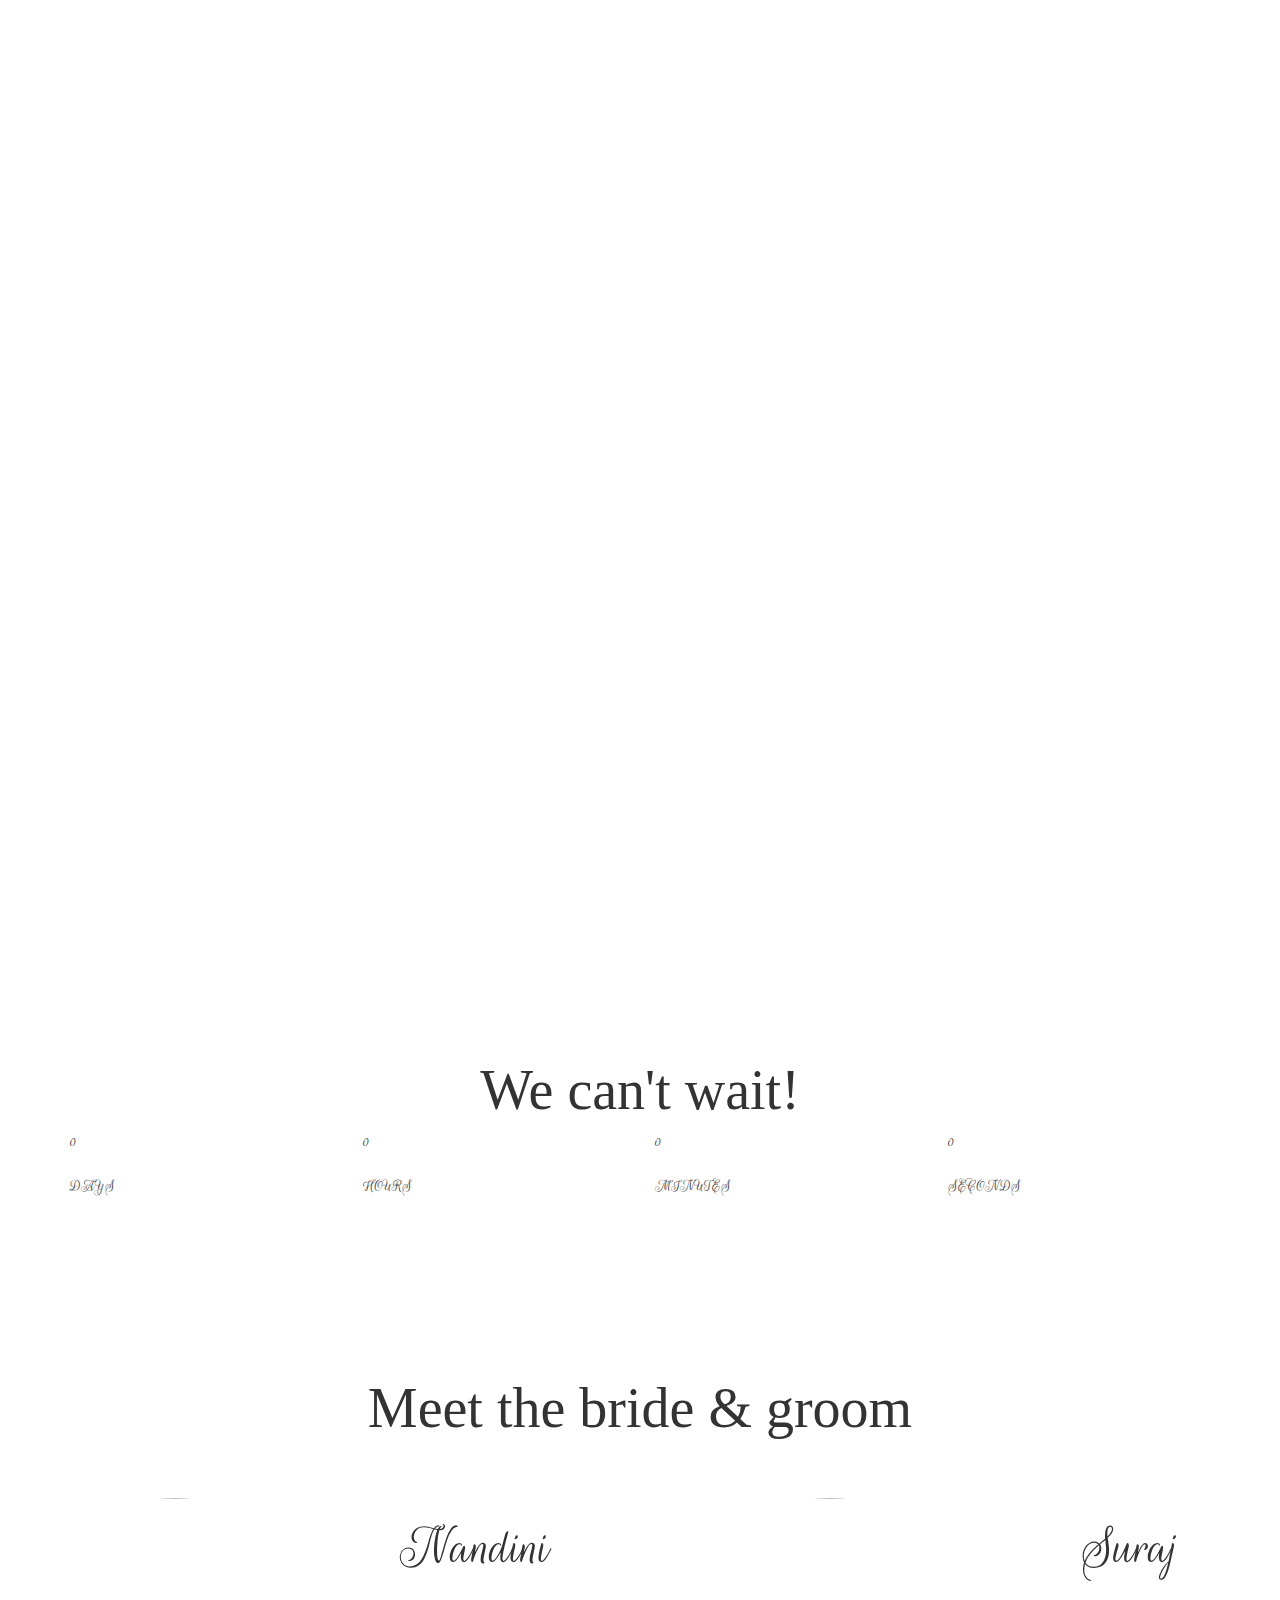
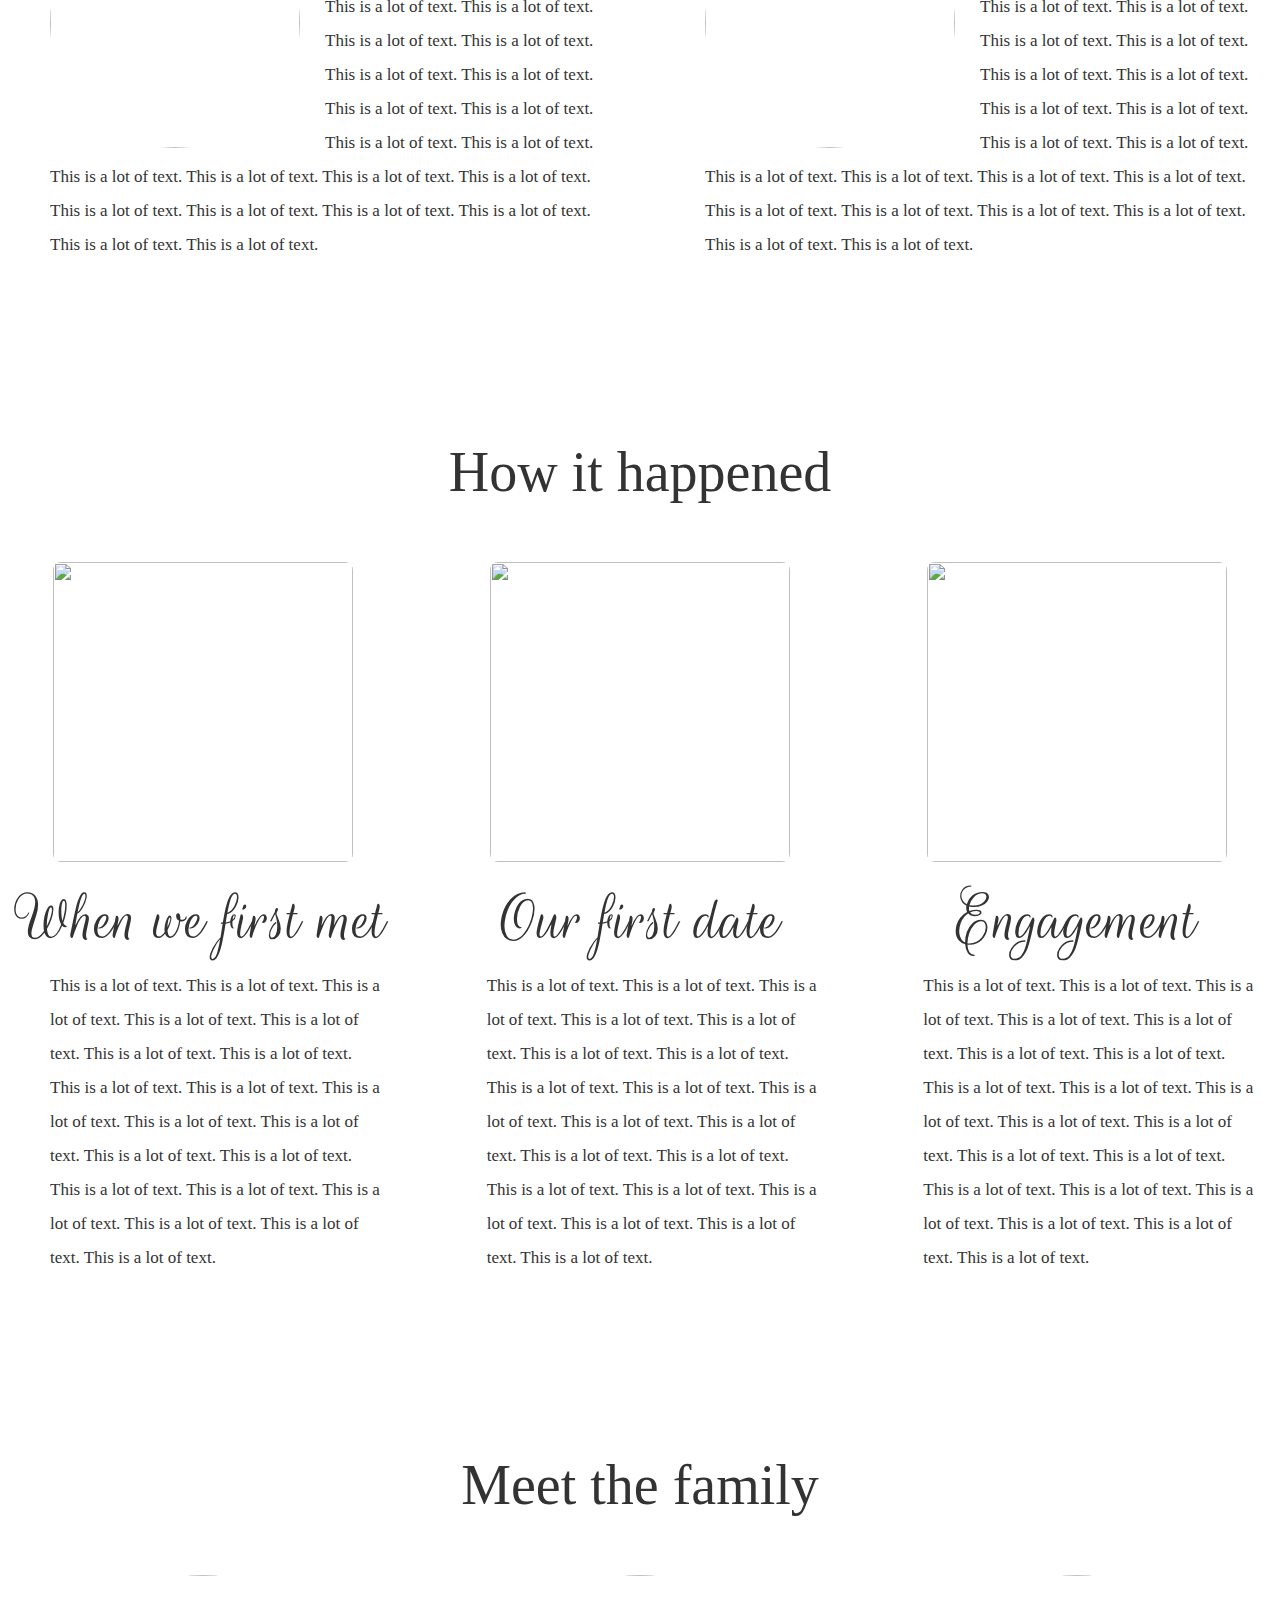
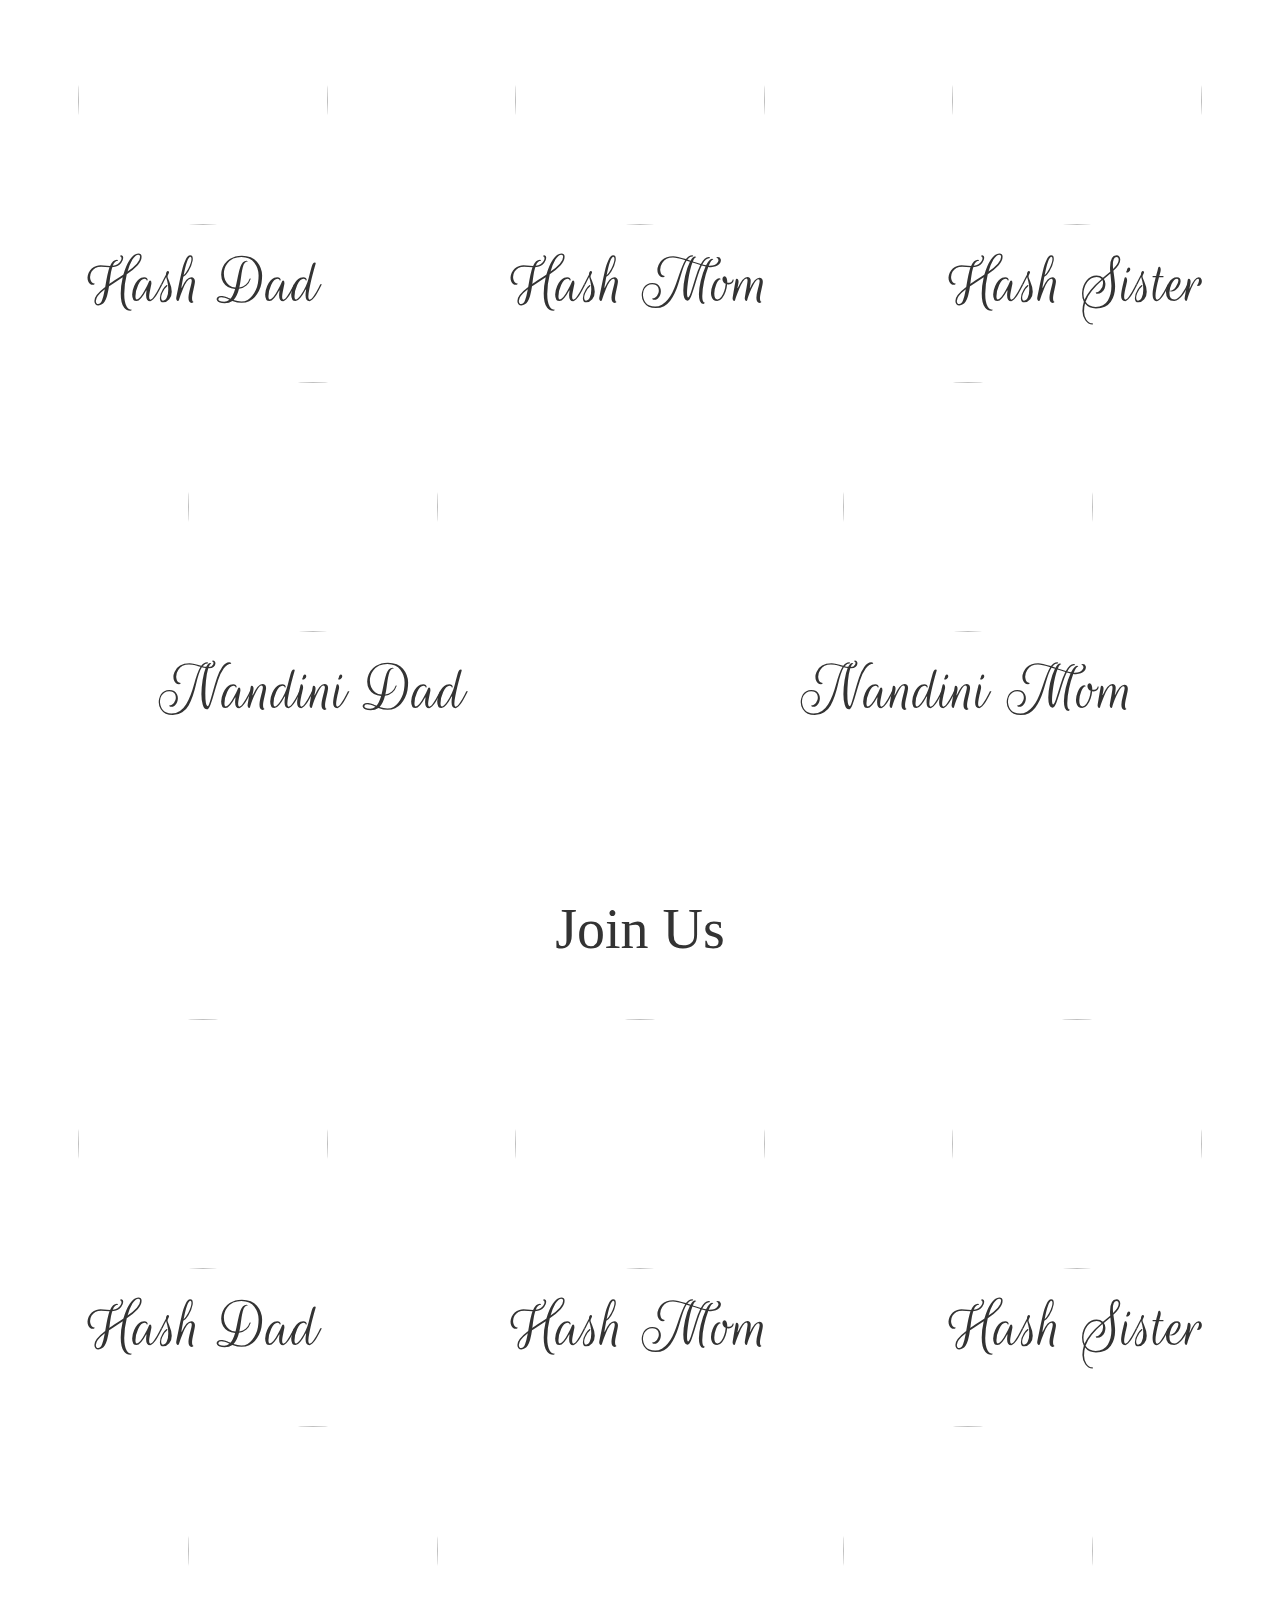
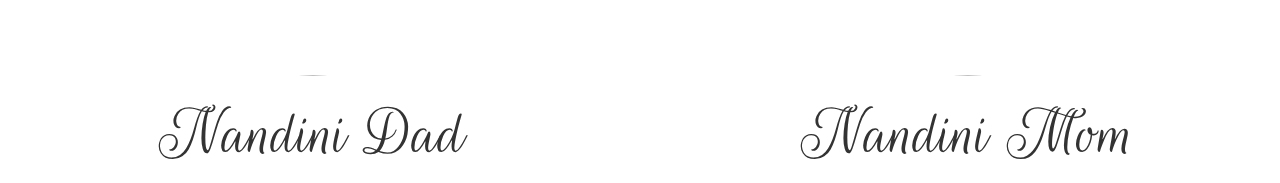
==== index.html @ b626425d "Changed background image due to copyright issues" ====
<!DOCTYPE html>
<html lang="en">

<head>

    <meta charset="utf-8">
    <meta http-equiv="X-UA-Compatible" content="IE=edge">
    <meta name="viewport" content="width=device-width, initial-scale=1">
    <meta name="description" content="">
    <meta name="author" content="">

    <title>Suraj-Nandini</title>

    <!-- Bootstrap Core CSS -->
    <link rel="stylesheet" href="https://maxcdn.bootstrapcdn.com/bootstrap/3.3.5/css/bootstrap.min.css">
    <link rel="stylesheet" href="https://cdnjs.cloudflare.com/ajax/libs/bootstrap-social/4.9.1/bootstrap-social.min.css">
    <link rel="stylesheet" href="https://maxcdn.bootstrapcdn.com/font-awesome/4.4.0/css/font-awesome.min.css">
    <link rel="stylesheet" href="css/countdown.css">
    <link rel="stylesheet" href="css/main.css">
    <link href="https://fonts.googleapis.com/css?family=Rouge+Script" rel="stylesheet">


</head>
<script src="https://ajax.googleapis.com/ajax/libs/jquery/2.1.4/jquery.min.js"></script>
<script src="https://maxcdn.bootstrapcdn.com/bootstrap/3.3.5/js/bootstrap.min.js"></script>
<script type="text/javascript" src="js/kinetic.js"></script>
<script type="text/javascript" src="js/jquery.final-countdown.js"></script>
<script type="text/javascript" src="js/jquery.easing.min.js"></script>
<script type="text/javascript" src="js/jquery.fittext.js"></script>
<script type="text/javascript" src="js/creative.js"></script>
<script type="text/javascript">  
    $('document').ready(function() {
        var seconds = new Date().getTime() / 1000;
        $('.countdown').final_countdown({
            'start': 1362139200,
            'end': 1480703400,
            'now': seconds       
        });
        $('.page-scroll').bind('click', function(event) {
            var $anchor = $(this);
            $('html, body').stop().animate({
                scrollTop: ($($anchor.attr('href')).offset().top - 50)
            }, 1250, 'easeInOutExpo');
            event.preventDefault();
        });
        // Highlight the top nav as scrolling occurs
        $('body').scrollspy({
            target: '.navbar-fixed-top',
            offset: 51
        })

        // Closes the Responsive Menu on Menu Item Click
        $('.navbar-collapse ul li a').click(function() {
            $('.navbar-toggle:visible').click();
        });

        // Fit Text Plugin for Main Header
        $("h1").fitText(
            1.2, {
                minFontSize: '35px',
                maxFontSize: '65px'
            }
        );

        // Offset for Main Navigation
        $('#mainNav').affix({
            offset: {
                top: 100
            }
        });
    });
</script>

<body id="page-top">

    <nav id="mainNav" class="navbar navbar-default navbar-fixed-top">
        <div class="container-fluid">
            <!-- Brand and toggle get grouped for better mobile display -->
            <div class="navbar-header">
                <button type="button" class="navbar-toggle collapsed" data-toggle="collapse" data-target="#bs-example-navbar-collapse-1">
                    <span class="sr-only">Toggle navigation</span>
                    <span class="icon-bar"></span>
                    <span class="icon-bar"></span>
                    <span class="icon-bar"></span>
                </button>
            </div>

            <!-- Collect the nav links, forms, and other content for toggling -->
            <div class="collapse navbar-collapse" id="bs-example-navbar-collapse-1">
                <ul class="nav navbar-nav navbar-right">
                    <li>
                        <a class="page-scroll" href="#countdown">Countdown</a>
                    </li>
                    <li>
                        <a class="page-scroll" href="#bride-groom">About us</a>
                    </li>
                    <li>
                        <a class="page-scroll" href="#history">History</a>
                    </li>
                    <li>
                        <a class="page-scroll" href="#family">Family</a>
                    </li>
                    <li>
                        <a class="page-scroll" href="#invite">Join us</a>
                    </li>
                </ul>
            </div>
            <!-- /.navbar-collapse -->
        </div>
        <!-- /.container-fluid -->
    </nav>

    <header>
        <div class="header-content">
            <div class="header-content-inner">
                <span class="header-text">Hash &amp; Nandini</span>
                <br>
                <span class="header-subtext">Are tying the knot</span>
                <span class="header-subtext">03/12/2016</span>
                <span class="header-subtext">And you're invited!</span>
            </div>
        </div>
    </header>

    <section id="countdown">
        <span class="section-header">We can't wait!</span>
        <div class="clock-container">
            <div class="countdown countdown-container container">
                <div class="clock row">
                    <div class="clock-item clock-days countdown-time-value col-sm-6 col-md-3">
                        <div class="wrap">
                            <div class="inner">
                                <div id="canvas-days" class="clock-canvas"></div>

                                <div class="text">
                                    <p class="val">0</p>
                                    <p class="type-days type-time">DAYS</p>
                                </div><!-- /.text -->
                            </div><!-- /.inner -->
                        </div><!-- /.wrap -->
                    </div><!-- /.clock-item -->

                    <div class="clock-item clock-hours countdown-time-value col-sm-6 col-md-3">
                        <div class="wrap">
                            <div class="inner">
                                <div id="canvas-hours" class="clock-canvas"></div>

                                <div class="text">
                                    <p class="val">0</p>
                                    <p class="type-hours type-time">HOURS</p>
                                </div><!-- /.text -->
                            </div><!-- /.inner -->
                        </div><!-- /.wrap -->
                    </div><!-- /.clock-item -->

                    <div class="clock-item clock-minutes countdown-time-value col-sm-6 col-md-3">
                        <div class="wrap">
                            <div class="inner">
                                <div id="canvas-minutes" class="clock-canvas"></div>

                                <div class="text">
                                    <p class="val">0</p>
                                    <p class="type-minutes type-time">MINUTES</p>
                                </div><!-- /.text -->
                            </div><!-- /.inner -->
                        </div><!-- /.wrap -->
                    </div><!-- /.clock-item -->

                    <div class="clock-item clock-seconds countdown-time-value col-sm-6 col-md-3">
                        <div class="wrap">
                            <div class="inner">
                                <div id="canvas-seconds" class="clock-canvas"></div>

                                <div class="text">
                                    <p class="val">0</p>
                                    <p class="type-seconds type-time">SECONDS</p>
                                </div><!-- /.text -->
                            </div><!-- /.inner -->
                        </div><!-- /.wrap -->
                    </div><!-- /.clock-item -->
                </div><!-- /.clock -->
            </div><!-- /.countdown-wrapper -->
        </div>
    </section>

    <section id="bride-groom">
        <span class="section-header">Meet the bride &amp; groom</span>
        <div class="row show-grid" style="margin-top:50px;">
            <div class="col-md-6">
                <img class="img-circle" src="img/person-1.jpg">
                <h1 class="person-name">Nandini</h1>
                <p class="person-description">This is a lot of text. This is a lot of text. This is a lot of text. This is a lot of text.
                This is a lot of text. This is a lot of text. This is a lot of text. This is a lot of text.
                This is a lot of text. This is a lot of text. This is a lot of text. This is a lot of text.
                This is a lot of text. This is a lot of text. This is a lot of text. This is a lot of text.
                This is a lot of text. This is a lot of text. This is a lot of text. This is a lot of text.
                </p>
            </div>
            <div class="col-md-6">
                <img class="img-circle" src="img/person-2.jpg">
                <h1 class="person-name">Suraj</h1>
                <p class="person-description" style="margin-right:25px;">This is a lot of text. This is a lot of text. This is a lot of text. This is a lot of text.
                This is a lot of text. This is a lot of text. This is a lot of text. This is a lot of text.
                This is a lot of text. This is a lot of text. This is a lot of text. This is a lot of text.
                This is a lot of text. This is a lot of text. This is a lot of text. This is a lot of text.
                This is a lot of text. This is a lot of text. This is a lot of text. This is a lot of text.
                </p>
            </div>
        </div>
    </section>

    <section id="history">
        <span class="section-header">How it happened</span>
        <div class="row show-grid" style="margin-top:50px;">
            <div class="col-md-4">
                <img class="img-square" src="img/first-meeting.jpg">
                <h1 class="history-name">When we first met</h1>
                <p class="person-description">This is a lot of text. This is a lot of text. This is a lot of text. This is a lot of text.
                This is a lot of text. This is a lot of text. This is a lot of text. This is a lot of text.
                This is a lot of text. This is a lot of text. This is a lot of text. This is a lot of text.
                This is a lot of text. This is a lot of text. This is a lot of text. This is a lot of text.
                This is a lot of text. This is a lot of text. This is a lot of text. This is a lot of text.
                </p>
            </div>
            <div class="col-md-4">
                <img class="img-square" src="img/first-date.jpg">
                <h1 class="history-name">Our first date</h1>
                <p class="person-description">This is a lot of text. This is a lot of text. This is a lot of text. This is a lot of text.
                This is a lot of text. This is a lot of text. This is a lot of text. This is a lot of text.
                This is a lot of text. This is a lot of text. This is a lot of text. This is a lot of text.
                This is a lot of text. This is a lot of text. This is a lot of text. This is a lot of text.
                This is a lot of text. This is a lot of text. This is a lot of text. This is a lot of text.
                </p>
            </div>
            <div class="col-md-4">
                <img class="img-square" src="img/engagement.jpg">
                <h1 class="history-name">Engagement</h1>
                <p class="person-description">This is a lot of text. This is a lot of text. This is a lot of text. This is a lot of text.
                This is a lot of text. This is a lot of text. This is a lot of text. This is a lot of text.
                This is a lot of text. This is a lot of text. This is a lot of text. This is a lot of text.
                This is a lot of text. This is a lot of text. This is a lot of text. This is a lot of text.
                This is a lot of text. This is a lot of text. This is a lot of text. This is a lot of text.
                </p>
            </div>
        </div>
    </section>

    <section id="family">
        <span class="section-header">Meet the family</span>
        <div class="row show-grid" style="margin-top:50px;">
            <div class="col-md-4">
                <img class="img-circle-family" src="img/suraj-dad.jpg">
                <h1 class="history-name">Hash Dad</h1>
            </div>
            <div class="col-md-4">
                <img class="img-circle-family" src="img/suraj-mom.jpg">
                <h1 class="history-name">Hash Mom</h1>
            </div>
            <div class="col-md-4">
                <img class="img-circle-family" src="img/suraj-sister.jpg">
                <h1 class="history-name">Hash Sister</h1>
            </div>
        </div>
        <div class="row show-grid" style="margin-top:50px;">
            <div class="col-md-6">
                <img class="img-circle-family" src="img/nandini-dad.jpg">
                <h1 class="history-name">Nandini Dad</h1>
            </div>
            <div class="col-md-6">
                <img class="img-circle-family" src="img/nandini-mom.jpg">
                <h1 class="history-name">Nandini Mom</h1>
            </div>
        </div>
    </section>

        <section id="family">
        <span class="section-header">Join Us</span>
        <div class="row show-grid" style="margin-top:50px;">
            <div class="col-md-4">
                <img class="img-circle-family" src="img/suraj-dad.jpg">
                <h1 class="history-name">Hash Dad</h1>
            </div>
            <div class="col-md-4">
                <img class="img-circle-family" src="img/suraj-mom.jpg">
                <h1 class="history-name">Hash Mom</h1>
            </div>
            <div class="col-md-4">
                <img class="img-circle-family" src="img/suraj-sister.jpg">
                <h1 class="history-name">Hash Sister</h1>
            </div>
        </div>
        <div class="row show-grid" style="margin-top:50px;">
            <div class="col-md-6">
                <img class="img-circle-family" src="img/nandini-dad.jpg">
                <h1 class="history-name">Nandini Dad</h1>
            </div>
            <div class="col-md-6">
                <img class="img-circle-family" src="img/nandini-mom.jpg">
                <h1 class="history-name">Nandini Mom</h1>
            </div>
        </div>
    </section>

</body>
---- css/main.css ----
html,
body {
  width: 100%;
  height: 100%;
}

html {
  overflow-x: hidden;
}

body {
  font-family: 'Rouge Script', cursive;
}

hr {
  max-width: 50px;
  border-color: #f05f40;
  border-width: 3px;
}

hr.light {
    border-color: #fff;
}

a {
    color: #f05f40;
    -webkit-transition: all .35s;
    -moz-transition: all .35s;
    transition: all .35s;
}

a:hover,
a:focus {
    color: #eb3812;
}

h1,
h2,
h3,
h4,
h5,
h6 {
    font-family: 'Open Sans', sans-serif;
}

.section-header{
  font-family: 'Open Sans', cursive;
  text-align: center;
  display: inherit;
  font-size: 400%;
}

.person-name{
  text-align: center;
  font-size: 400%;
  font-family: 'Rouge Script', cursive;
  margin-left:50px;
}

.history-name{
  text-align: center;
  font-size: 500% !important;
  font-family: 'Rouge Script', cursive;
}

.person-description{
  color:#333;
  font-size: 17px;
  line-height: 34px;
  font-family: Georgia,Merriweather,"Times New Roman",Times,serif;
  display: inherit;
  margin-left:50px;
  margin-right: 25px;
}

.img-circle {
  border-radius: 50%;
  float: left;
  width: 250px;
  height: 250px;
  margin-left: 50px;
  margin-right: 25px;
}

.img-circle-family {
  border-radius: 50%;
  width: 250px;
  height: 250px;
  margin-left: auto;
  margin-right: auto;
  display: block;
}

.img-square {
  padding: 0;
   -webkit-border-radius: 8px;
  -moz-border-radius: 8px;
  -html-border-radius: 8px;  
  border-radius: 8px;
  width: 300px;
  height: 300px;
  overflow: hidden;
  margin-left: auto;
  margin-right: auto;
  display: block;
}

p {
    margin-bottom: 20px;
    font-size: 16px;
    line-height: 1.5;
}

.navbar-default {
    border-color: rgba(34,34,34,.05);
    font-family: 'Open Sans', sans-serif;
    background-color: #fff;
    -webkit-transition: all .35s;
    -moz-transition: all .35s;
    transition: all .35s;
    overflow-x:hidden;
}

.navbar-default .navbar-header .navbar-brand {
    font-family: 'Open Sans', sans-serif;
    font-weight: 700;
    color: #f05f40;
}

.navbar-default .navbar-header .navbar-brand:hover,
.navbar-default .navbar-header .navbar-brand:focus {
    color: #eb3812;
}

.navbar-default .nav > li>a,
.navbar-default .nav>li>a:focus {
    font-size: 13px;
    font-weight: 700;
    color: #222;
}

.navbar-default .nav > li>a:hover,
.navbar-default .nav>li>a:focus:hover {
    color: #f05f40;
}

.navbar-default .nav > li.active>a,
.navbar-default .nav>li.active>a:focus {
    color: white!important;
    background-color: #f05f40;
}

.navbar-default .nav > li.active>a:hover,
.navbar-default .nav>li.active>a:focus:hover {
    color: white!important;
    background-color: #f05f40;
}

@media(min-width:768px) {
    .navbar-default {
        border-color: rgba(255,255,255,.3);
        background-color: transparent;
    }

    .navbar-default .navbar-header .navbar-brand {
        color: rgb(255,255,255);
    }

    .navbar-default .navbar-header .navbar-brand:hover,
    .navbar-default .navbar-header .navbar-brand:focus {
        color: #fff;
    }

    .navbar-default .nav > li>a,
    .navbar-default .nav>li>a:focus {
        color: rgb(255,255,255);
    }

    .navbar-default .nav > li>a:hover,
    .navbar-default .nav>li>a:focus:hover {
        color: #fff;
    }

    .navbar-default.affix {
        border-color: rgba(34,34,34,.05);
        background-color: #fff;
    }

    .navbar-default.affix .navbar-header .navbar-brand {
        font-size: 14px;
        color: #f05f40;
    }

    .navbar-default.affix .navbar-header .navbar-brand:hover,
    .navbar-default.affix .navbar-header .navbar-brand:focus {
        color: #eb3812;
    }

    .navbar-default.affix .nav > li>a,
    .navbar-default.affix .nav>li>a:focus {
        color: #222;
    }

    .navbar-default.affix .nav > li>a:hover,
    .navbar-default.affix .nav>li>a:focus:hover {
        color: #f05f40;
    }
}

.navbar-nav>li>a:last{
  padding-right: 0 !important;
}

header {
  position: relative;
  width: 100%;
  min-height: auto;
  color: #fff;
  background-image: url(../img/background-1.jpg);
  background-position: center;
  -webkit-background-size: cover;
  -moz-background-size: cover;
  background-size: cover;
  -o-background-size: cover;
}

header:after{
  position: fixed;
  top: 0; bottom: 0; left: 0; right: 0; 
  background: rgba(0,0,0,0.1);
  pointer-events: none;
}

header .header-content {
    position: relative;
    width: 100%;
    padding: 100px 15px;

}

.header-content .header-content-inner h1 {
    margin-top: 0;
    margin-bottom: 0;
    font-weight: 700;
}

.header-content .header-content-inner hr {
    margin: 30px auto;
}

.header-content .header-content-inner p {
    margin-bottom: 50px;
    font-size: 16px;
    font-weight: 300;
    color: rgb(255,255,255);
}

@media(min-width:768px) {
    header {
        min-height: 100%;
    }

    header .header-content {
        position: absolute;
        top: 50%;
        padding: 0 50px;
        -webkit-transform: translateY(-50%);
        -ms-transform: translateY(-50%);
        transform: translateY(-50%);
    }

    header .header-content .header-content-inner {
        margin-right: auto;
        margin-left: auto;
    }

    header .header-content .header-content-inner p {
        margin-right: auto;
        margin-left: auto;
        max-width: 80%;
        font-size: 18px;
    }
}
body {
    webkit-tap-highlight-color: #222;
}

.header-text{
  font-size: 1200%;
  text-align: center;
  display: inherit;
}

.header-subtext{
  font-size: 400%;
  text-align: center;
  display: inherit;
}

section {
  margin-top: 150px;
  margin-bottom: 150px;
}
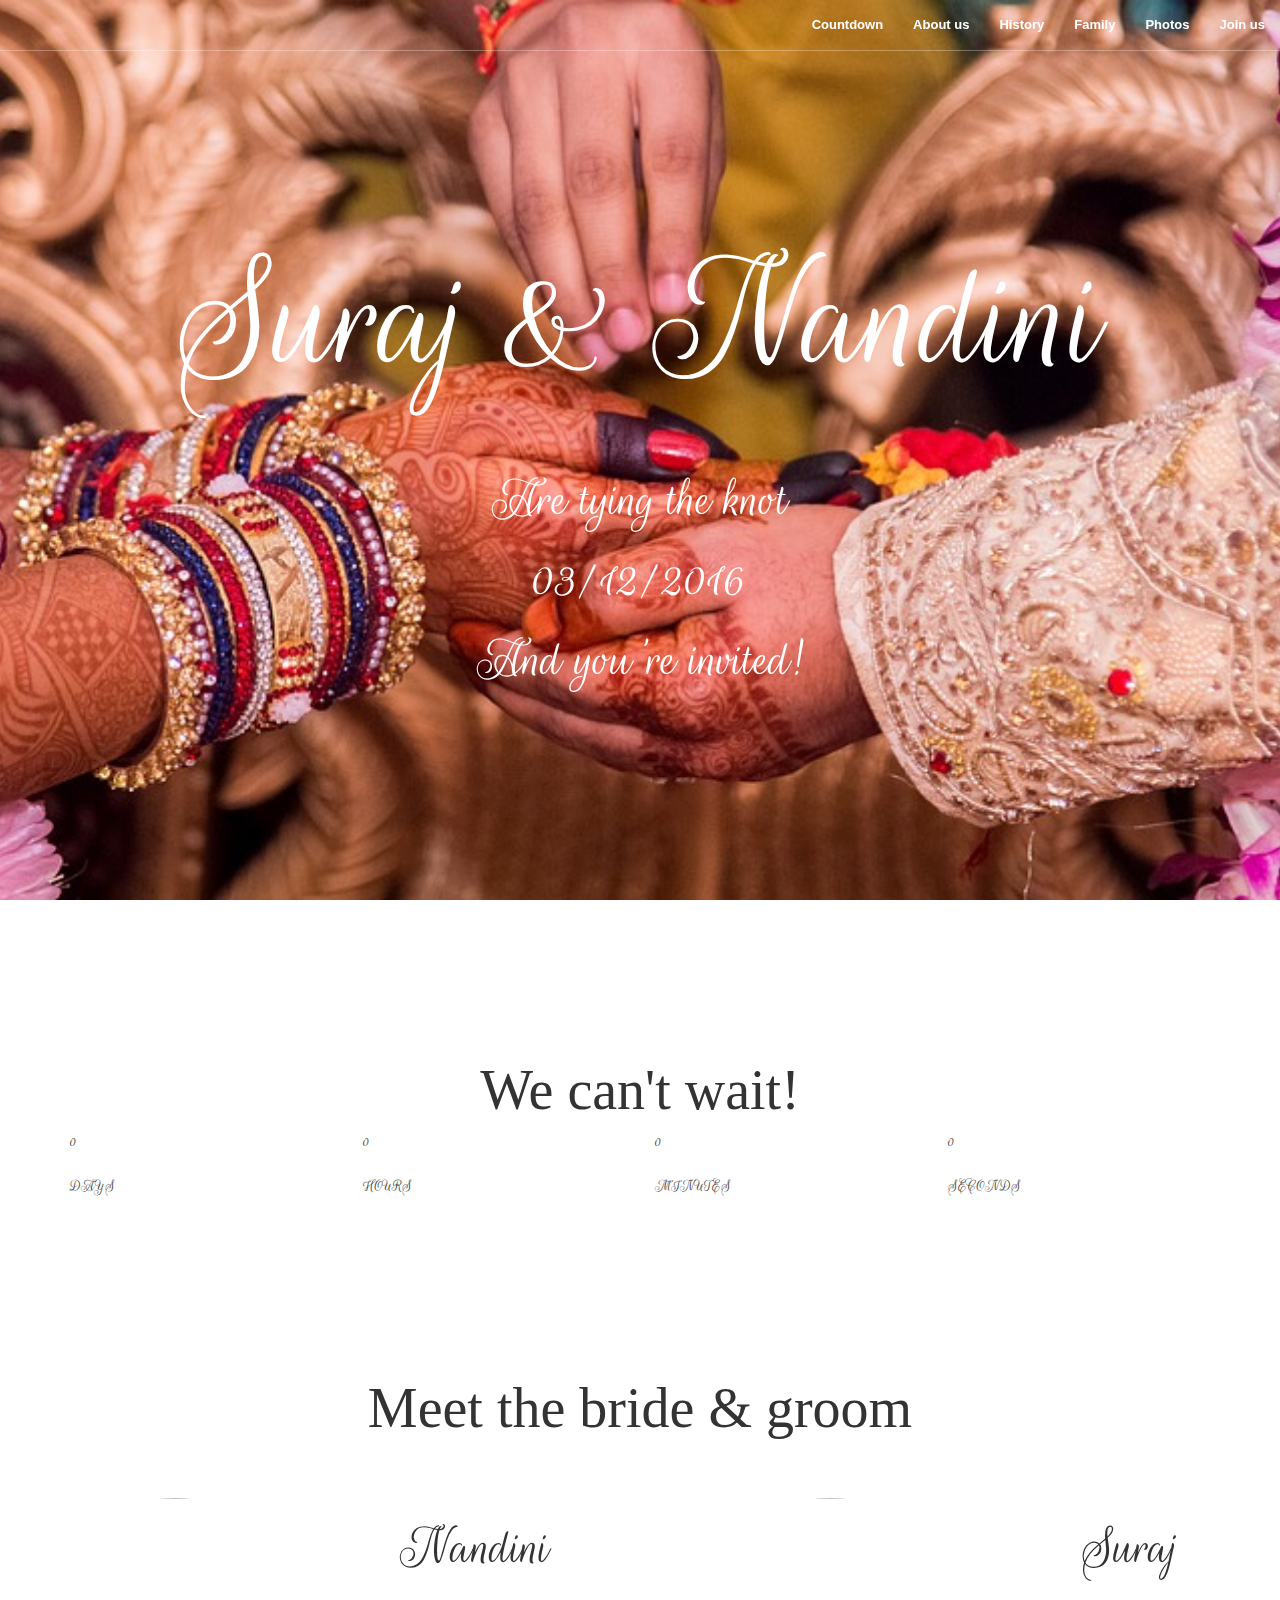
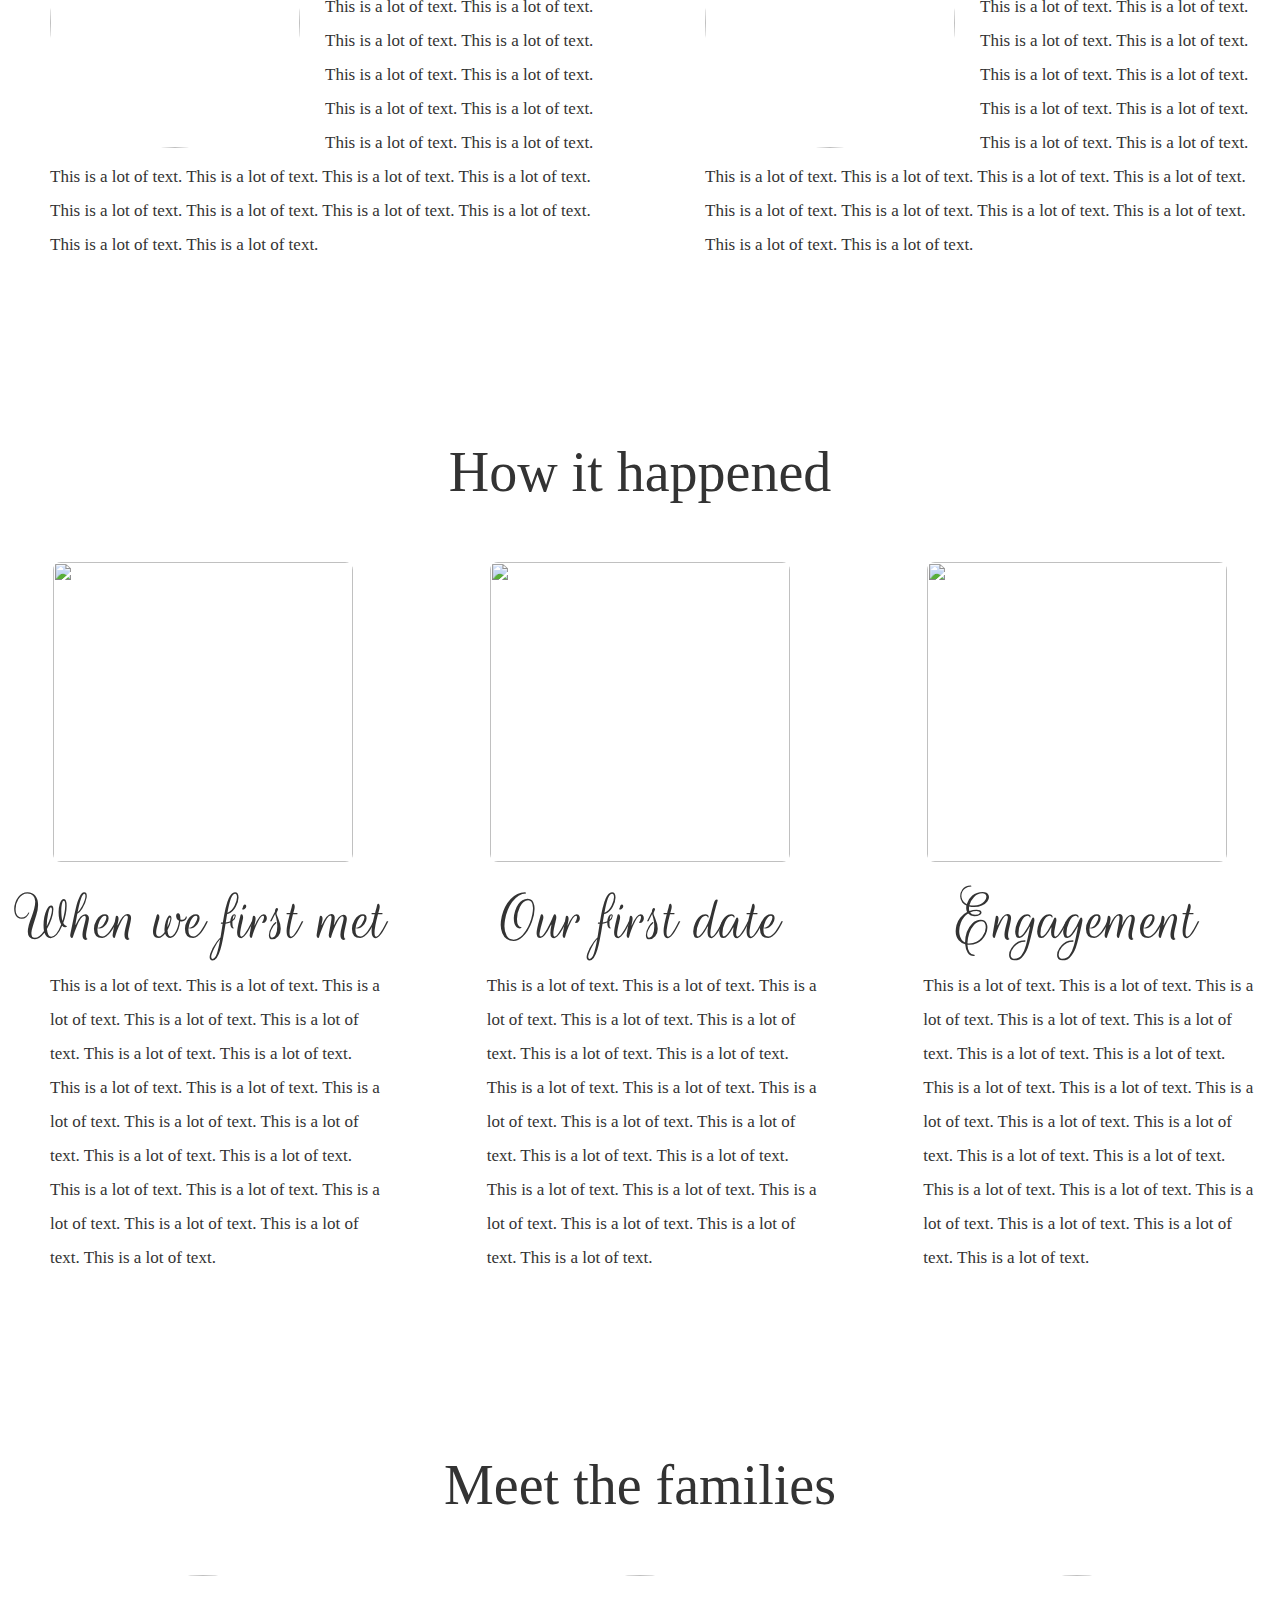
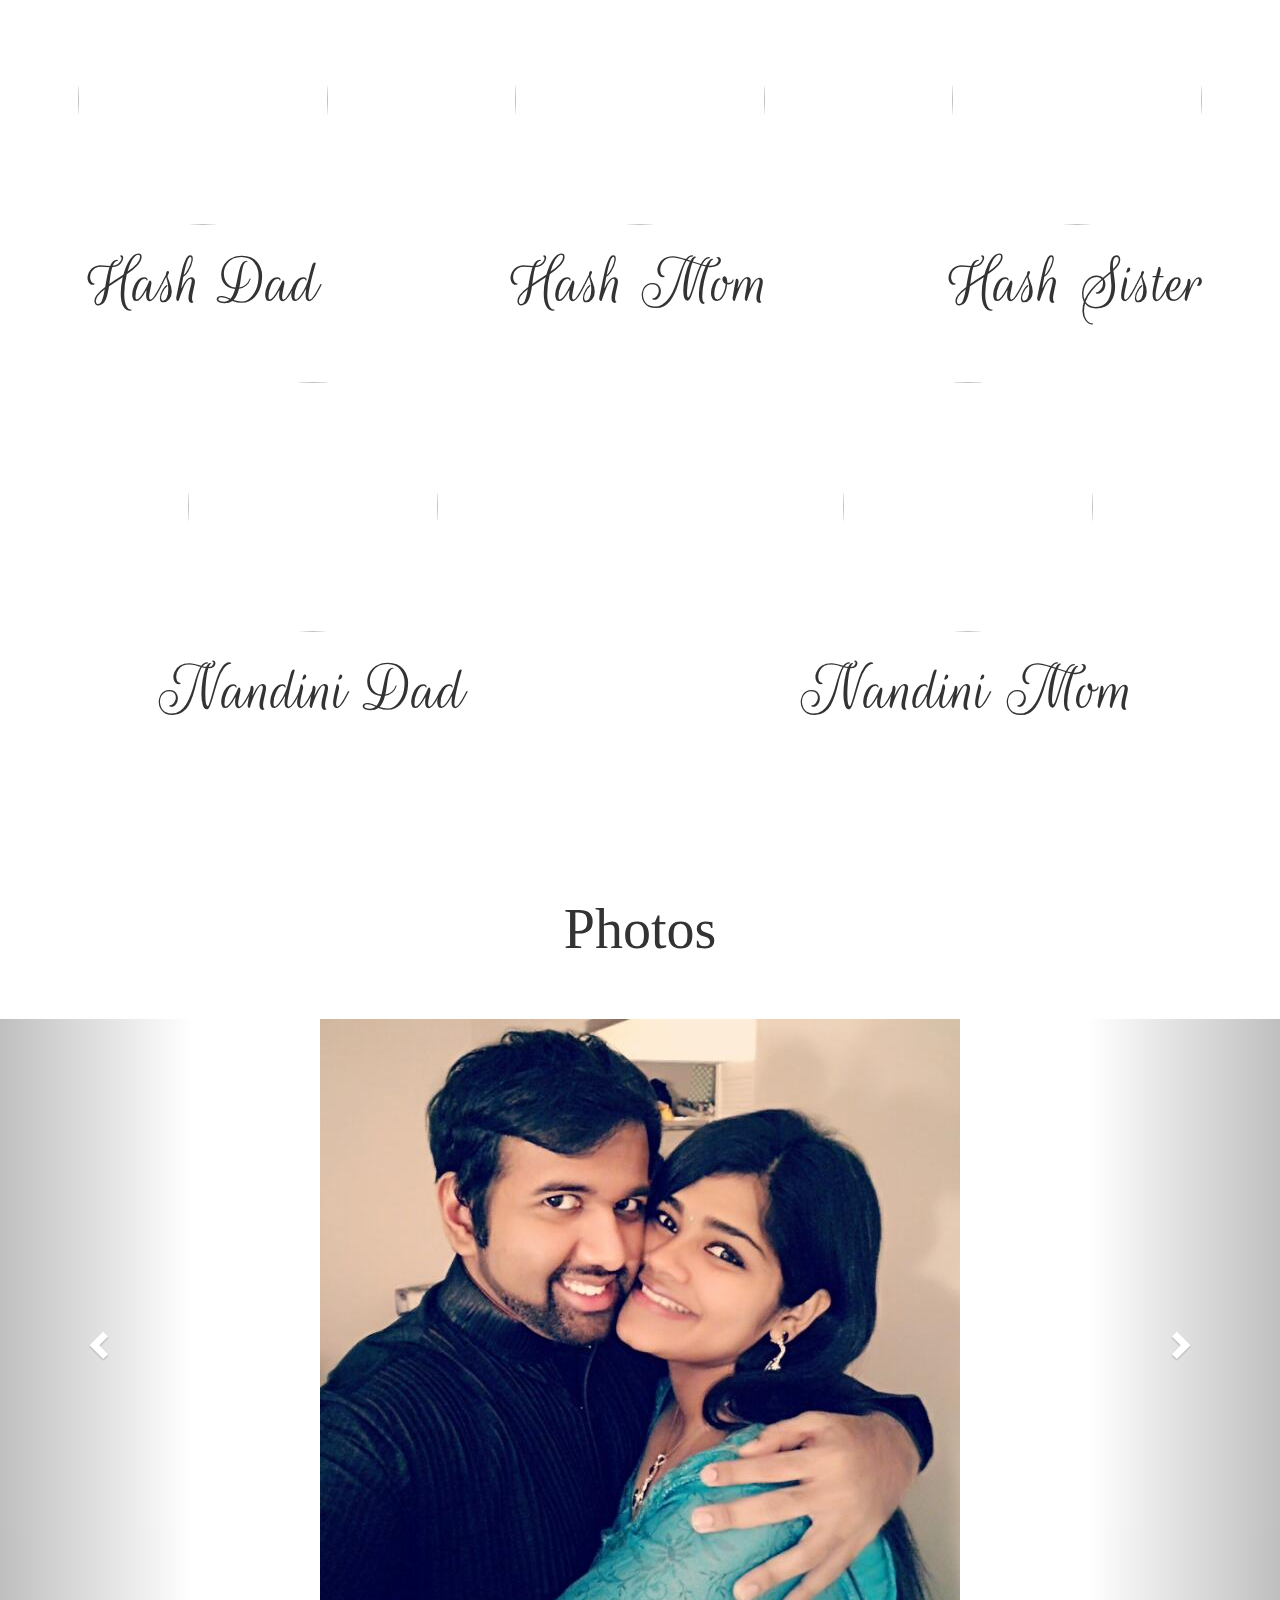
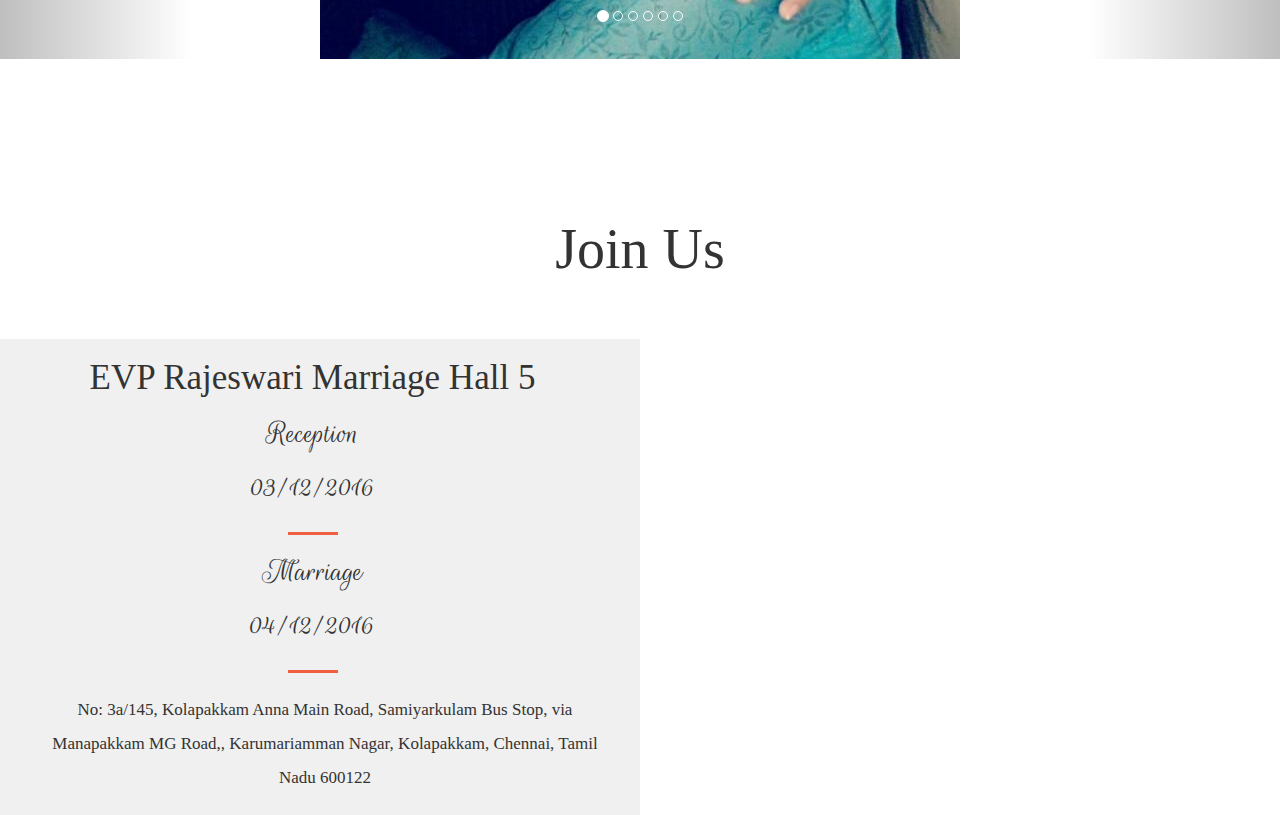
==== commit 9296cab5: "Added carousel and wedding location" ====
--- a/index.html
+++ b/index.html
@@ -68,6 +68,10 @@
                 top: 100
             }
         });
+        $('#myCarousel').carousel({
+            interval: 3000,
+            cycle: true
+        }); 
     });
 </script>
 
@@ -101,7 +105,10 @@
                         <a class="page-scroll" href="#family">Family</a>
                     </li>
                     <li>
-                        <a class="page-scroll" href="#invite">Join us</a>
+                        <a class="page-scroll" href="#photos">Photos</a>
+                    </li>
+                    <li>
+                        <a class="page-scroll" href="#join-us">Join us</a>
                     </li>
                 </ul>
             </div>
@@ -113,7 +120,7 @@
     <header>
         <div class="header-content">
             <div class="header-content-inner">
-                <span class="header-text">Hash &amp; Nandini</span>
+                <span class="header-text">Suraj &amp; Nandini</span>
                 <br>
                 <span class="header-subtext">Are tying the knot</span>
                 <span class="header-subtext">03/12/2016</span>
@@ -246,7 +253,7 @@
     </section>
 
     <section id="family">
-        <span class="section-header">Meet the family</span>
+        <span class="section-header">Meet the families</span>
         <div class="row show-grid" style="margin-top:50px;">
             <div class="col-md-4">
                 <img class="img-circle-family" src="img/suraj-dad.jpg">
@@ -273,30 +280,72 @@
         </div>
     </section>
 
-        <section id="family">
+    <section id="photos">
+        <span class="section-header">Photos</span>
+        <div id="myCarousel" class="carousel slide" data-ride="carousel" style="margin-top:50px;">
+          <!-- Indicators -->
+          <ol class="carousel-indicators">
+            <li data-target="#myCarousel" data-slide-to="0" class="active"></li>
+            <li data-target="#myCarousel" data-slide-to="1"></li>
+            <li data-target="#myCarousel" data-slide-to="2"></li>
+            <li data-target="#myCarousel" data-slide-to="3"></li>
+            <li data-target="#myCarousel" data-slide-to="4"></li>
+            <li data-target="#myCarousel" data-slide-to="5"></li>
+          </ol>
+
+          <!-- Wrapper for slides -->
+          <div class="carousel-inner" role="listbox">
+            <div class="item active">
+              <img src="img/carousel-1.jpg">
+            </div>
+
+            <div class="item">
+              <img src="img/carousel-2.jpg">
+            </div>
+
+            <div class="item">
+              <img src="img/carousel-3.jpg">
+            </div>
+
+            <div class="item">
+              <img src="img/carousel-4.jpg">
+            </div>
+
+            <div class="item">
+              <img src="img/carousel-5.jpg">
+            </div>
+
+            <div class="item">
+              <img src="img/carousel-6.jpg">
+            </div>
+
+          <!-- Left and right controls -->
+          <a class="left carousel-control" href="#myCarousel" role="button" data-slide="prev">
+            <span class="glyphicon glyphicon-chevron-left" aria-hidden="true"></span>
+            <span class="sr-only">Previous</span>
+          </a>
+          <a class="right carousel-control" href="#myCarousel" role="button" data-slide="next">
+            <span class="glyphicon glyphicon-chevron-right" aria-hidden="true"></span>
+            <span class="sr-only">Next</span>
+          </a>
+        </div>
+    </section>
+
+    <section id="join-us">
         <span class="section-header">Join Us</span>
         <div class="row show-grid" style="margin-top:50px;">
-            <div class="col-md-4">
-                <img class="img-circle-family" src="img/suraj-dad.jpg">
-                <h1 class="history-name">Hash Dad</h1>
-            </div>
-            <div class="col-md-4">
-                <img class="img-circle-family" src="img/suraj-mom.jpg">
-                <h1 class="history-name">Hash Mom</h1>
-            </div>
-            <div class="col-md-4">
-                <img class="img-circle-family" src="img/suraj-sister.jpg">
-                <h1 class="history-name">Hash Sister</h1>
-            </div>
-        </div>
-        <div class="row show-grid" style="margin-top:50px;">
-            <div class="col-md-6">
-                <img class="img-circle-family" src="img/nandini-dad.jpg">
-                <h1 class="history-name">Nandini Dad</h1>
-            </div>
-            <div class="col-md-6">
-                <img class="img-circle-family" src="img/nandini-mom.jpg">
-                <h1 class="history-name">Nandini Mom</h1>
+            <div class="col-md-6" style="padding:0; background-color:rgb(240, 240, 240);">
+                <h1 class="address-name">EVP Rajeswari Marriage Hall 5</h1>
+                <h1 class="event-name">Reception</h1>
+                <p class="event-name">03/12/2016</p>
+                <hr>
+                <h1 class="event-name">Marriage</h1>
+                <p class="event-name">04/12/2016</p>
+                <hr>
+                <p class="address">No: 3a/145, Kolapakkam Anna Main Road, Samiyarkulam Bus Stop, via Manapakkam MG Road,, Karumariamman Nagar, Kolapakkam, Chennai, Tamil Nadu 600122</p>
+            </div>
+            <div class="col-md-6" style="padding:0">
+                <script src='https://maps.googleapis.com/maps/api/js?v=3.exp'></script><div style='overflow:hidden;height:440px;width:700px;'><div id='gmap_canvas' style='height:600px;width:800px;'></div><div><small><a href="http://www.embedgooglemaps.com">Generate your Google map here, quick and easy!</a></small></div><div><small><a href="https://binaireoptieservaringen.nl/">Wilt u geld verdienen met de handel in binaire opties, maar is het allemaal onduidelijk hoe dit precies werkt, en welke aanbieders betrouwbaar zijn? Lees dan verder op onze site: wij vergelijken aanbieders op betrouwbaarheid en kwaliteit. Zo komt u nooit voor verrassingen te staan. Wij van binaireoptieservaringen.nl helpen u graag!</a></small></div><style>#gmap_canvas img{max-width:none!important;background:none!important}</style></div><script type='text/javascript'>function init_map(){var myOptions = {zoom:16,center:new google.maps.LatLng(13.0114727,80.1585728),mapTypeId: google.maps.MapTypeId.ROADMAP};map = new google.maps.Map(document.getElementById('gmap_canvas'), myOptions);marker = new google.maps.Marker({map: map,position: new google.maps.LatLng(13.0114727,80.1585728)});infowindow = new google.maps.InfoWindow({content:'<strong>EVP Rajeswari Marriage Hall 5</strong><br>EVP Rajeswari Marriage Hall 5<br>'});google.maps.event.addListener(marker, 'click', function(){infowindow.open(map,marker);});infowindow.open(map,marker);}google.maps.event.addDomListener(window, 'load', init_map);</script>
             </div>
         </div>
     </section>
--- a/css/main.css
+++ b/css/main.css
@@ -57,6 +57,12 @@
   margin-left:50px;
 }
 
+.event-name{
+  text-align: center;
+  font-size: 233% !important;
+  font-family: 'Rouge Script', cursive;
+}
+
 .history-name{
   text-align: center;
   font-size: 500% !important;
@@ -71,6 +77,24 @@
   display: inherit;
   margin-left:50px;
   margin-right: 25px;
+}
+
+.address{
+  color:#333;
+  font-size: 17px;
+  line-height: 34px;
+  font-family: Georgia,Merriweather,"Times New Roman",Times,serif;
+  display: inherit;
+  margin-left:50px;
+  margin-right: 25px;
+  text-align: center;
+}
+
+.address-name{
+  font-family: 'Open Sans', cursive;
+  text-align: center;
+  font-size: 250% !important;
+  font-weight: 500;
 }
 
 .img-circle {
@@ -211,6 +235,12 @@
   padding-right: 0 !important;
 }
 
+.carousel-inner img {
+  margin: auto;
+  width: 50%;
+  height: 50%;
+}
+
 header {
   position: relative;
   width: 100%;
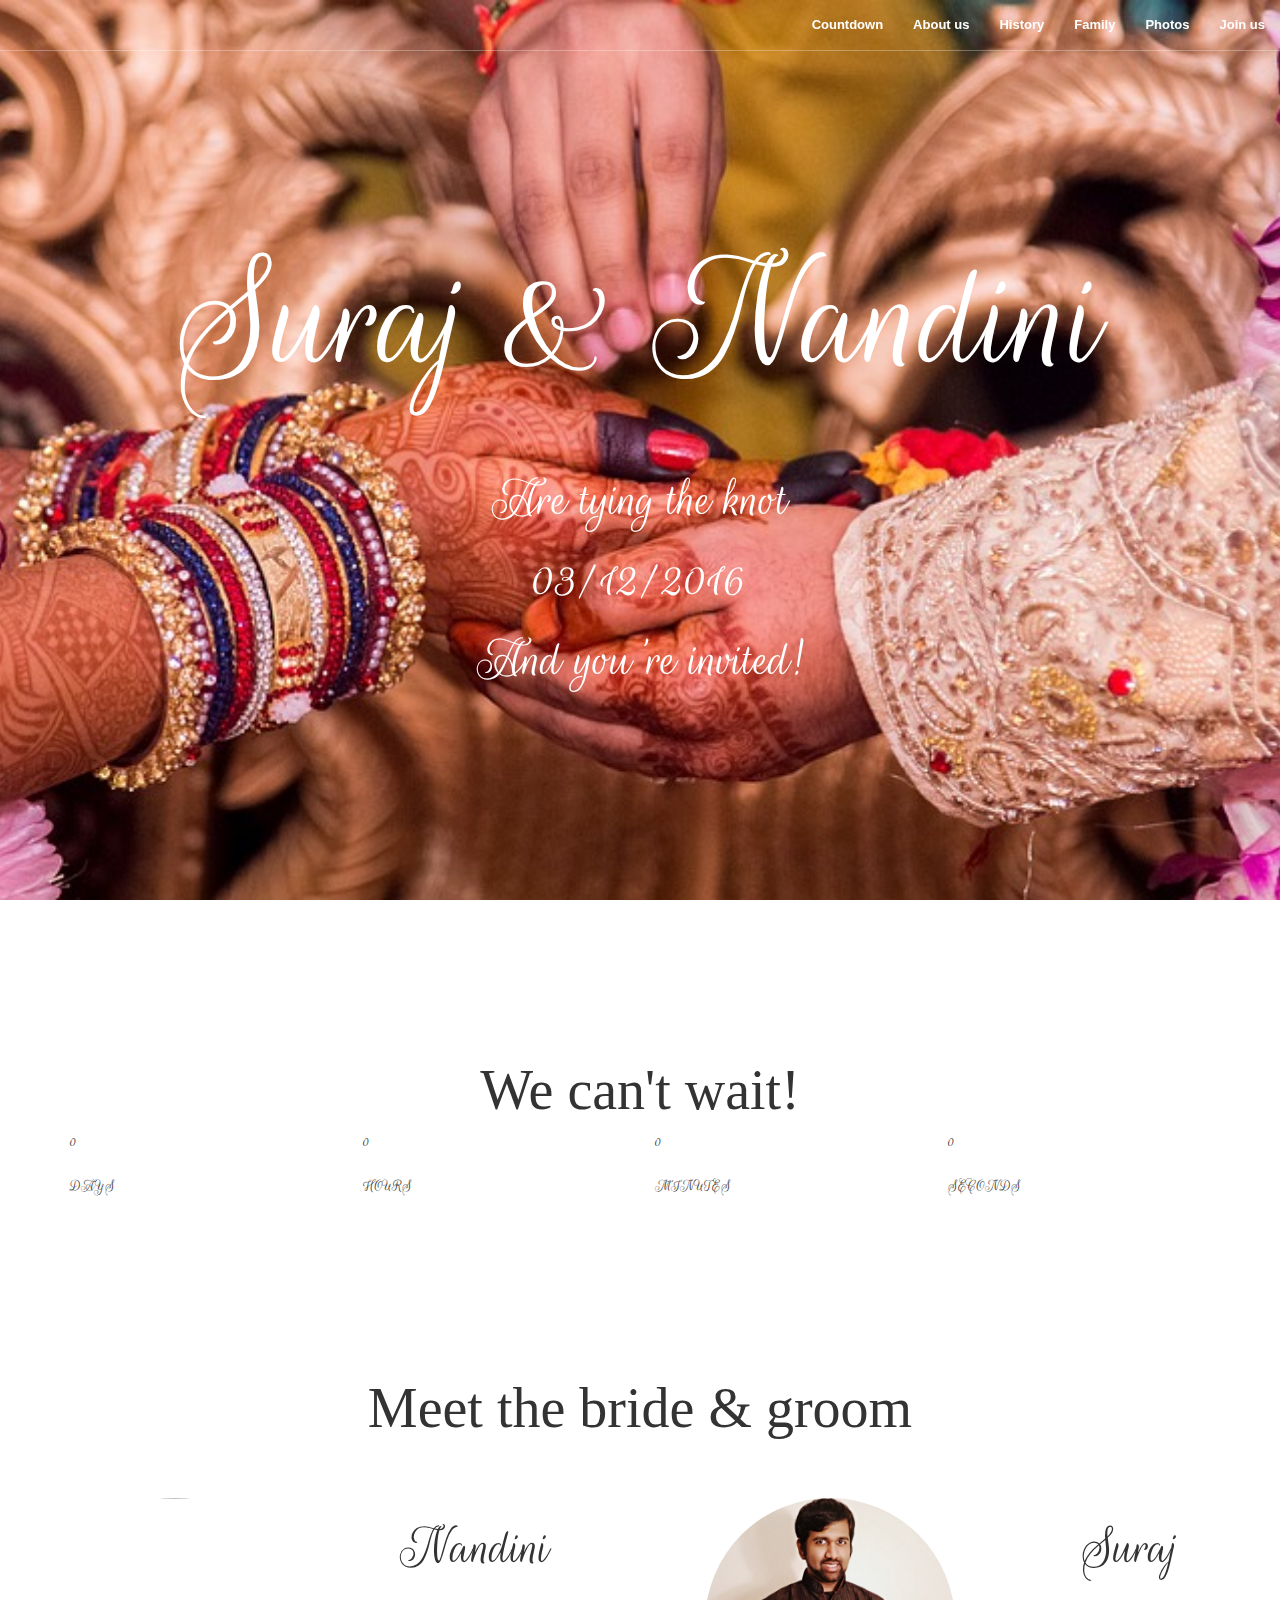
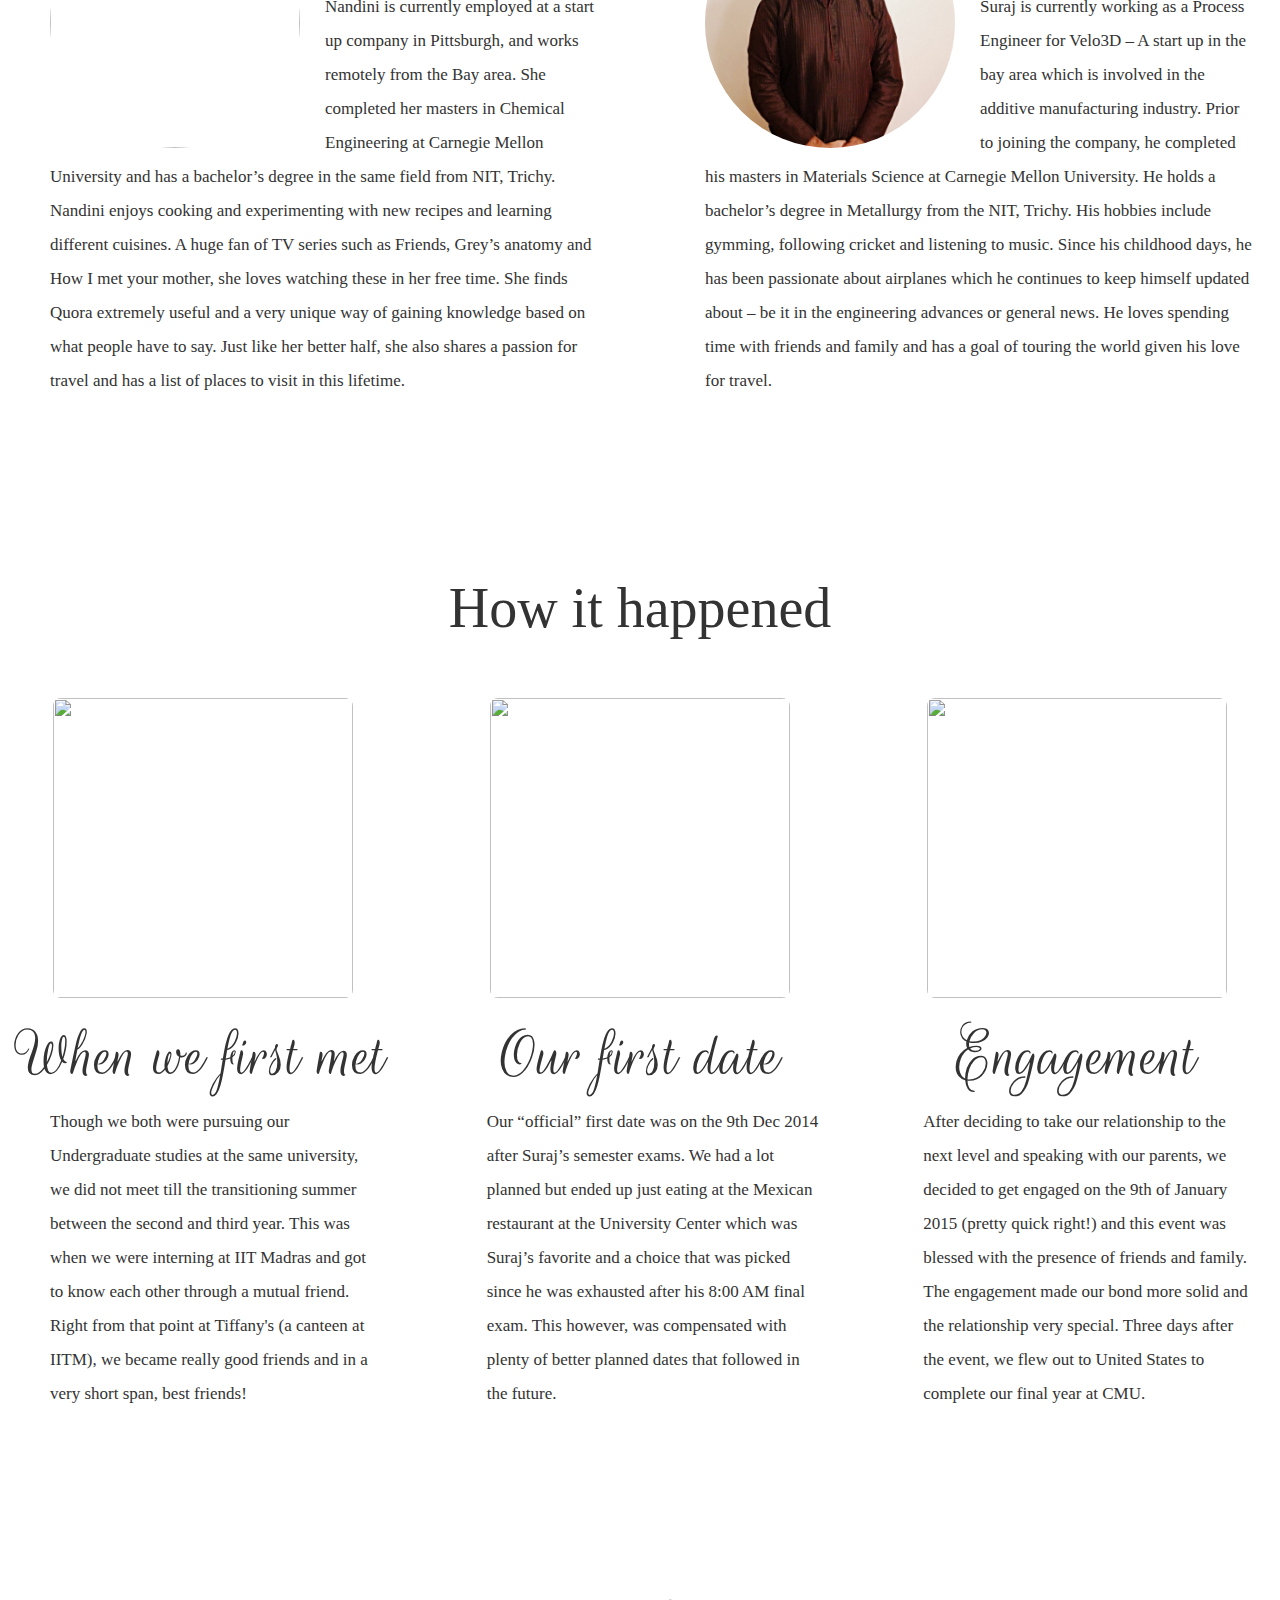
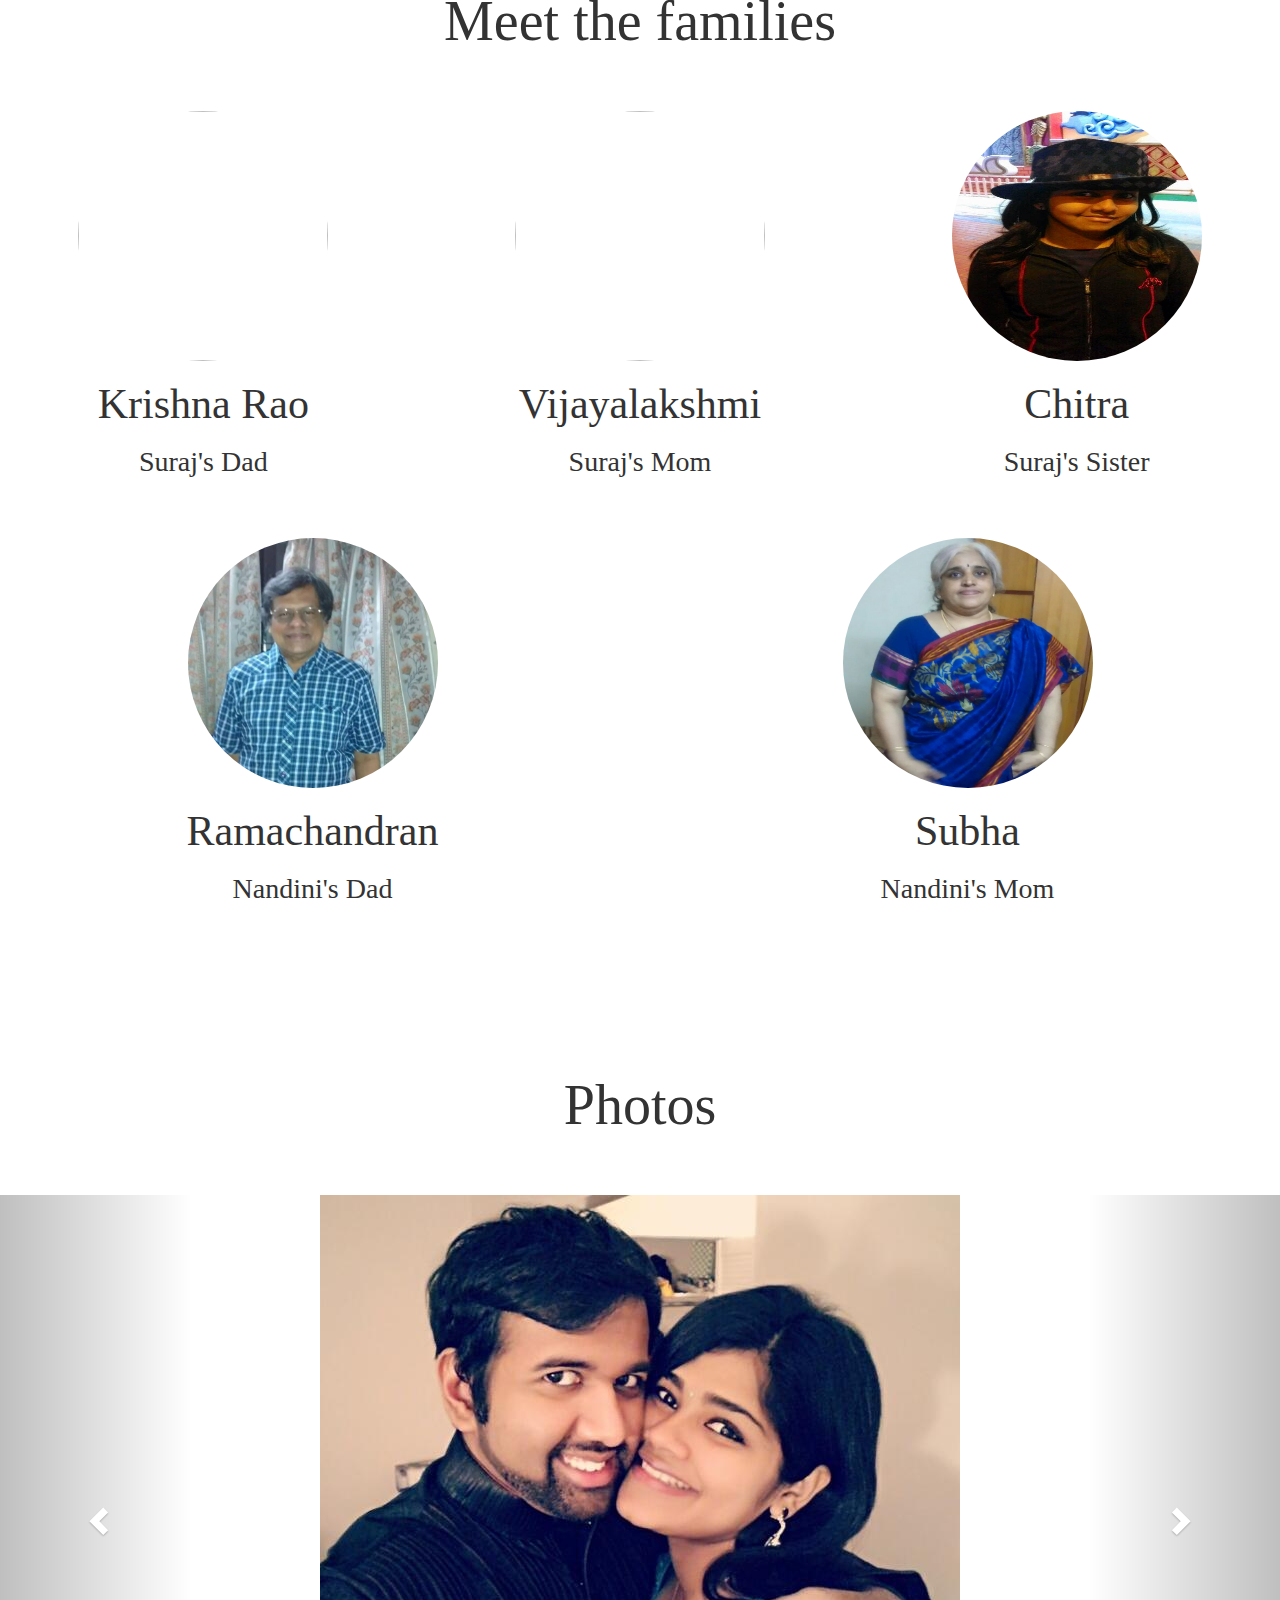
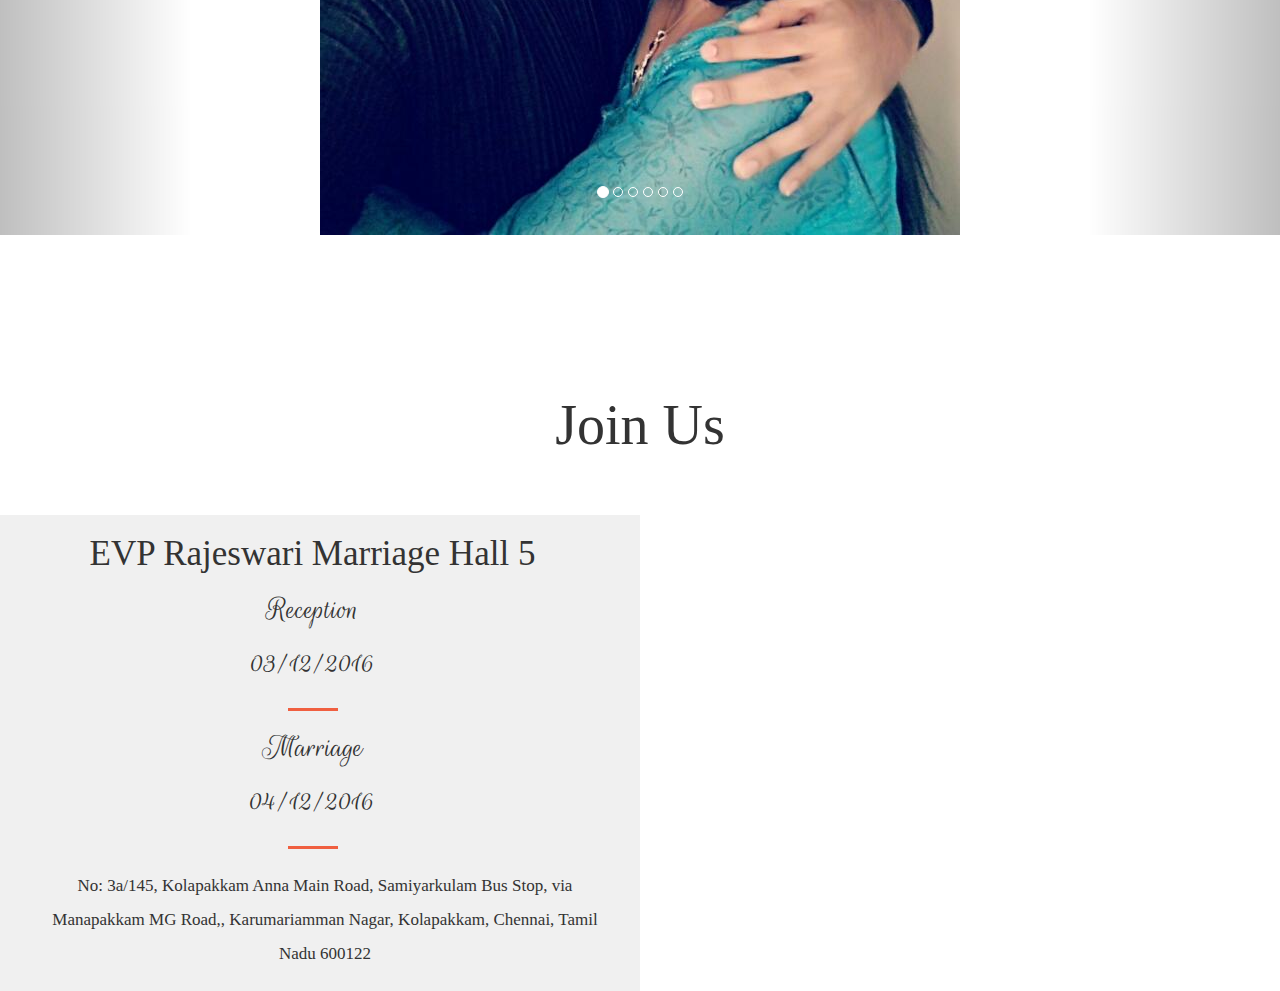
==== commit 349b5514: "Added content and changed images" ====
--- a/index.html
+++ b/index.html
@@ -8,6 +8,7 @@
     <meta name="viewport" content="width=device-width, initial-scale=1">
     <meta name="description" content="">
     <meta name="author" content="">
+    <meta name="google-site-verification" content="JwMSCDXEioRHlotpPy18zinlU65XvPXGwyFjlVxo-TM" />
 
     <title>Suraj-Nandini</title>
 
@@ -18,7 +19,6 @@
     <link rel="stylesheet" href="css/countdown.css">
     <link rel="stylesheet" href="css/main.css">
     <link href="https://fonts.googleapis.com/css?family=Rouge+Script" rel="stylesheet">
-
 
 </head>
 <script src="https://ajax.googleapis.com/ajax/libs/jquery/2.1.4/jquery.min.js"></script>
@@ -196,21 +196,13 @@
             <div class="col-md-6">
                 <img class="img-circle" src="img/person-1.jpg">
                 <h1 class="person-name">Nandini</h1>
-                <p class="person-description">This is a lot of text. This is a lot of text. This is a lot of text. This is a lot of text.
-                This is a lot of text. This is a lot of text. This is a lot of text. This is a lot of text.
-                This is a lot of text. This is a lot of text. This is a lot of text. This is a lot of text.
-                This is a lot of text. This is a lot of text. This is a lot of text. This is a lot of text.
-                This is a lot of text. This is a lot of text. This is a lot of text. This is a lot of text.
+                <p class="person-description">Nandini is currently employed at a start up company in Pittsburgh, and works remotely from the Bay area. She completed her masters in Chemical Engineering at Carnegie Mellon University and has a bachelor’s degree in the same field from NIT, Trichy. Nandini enjoys cooking and experimenting with new recipes and learning different cuisines. A huge fan of TV series such as Friends, Grey’s anatomy and How I met your mother, she loves watching these in her free time. She finds Quora extremely useful and a very unique way of gaining knowledge based on what people have to say. Just like her better half, she also shares a passion for travel and has a list of places to visit in this lifetime.
                 </p>
             </div>
             <div class="col-md-6">
                 <img class="img-circle" src="img/person-2.jpg">
                 <h1 class="person-name">Suraj</h1>
-                <p class="person-description" style="margin-right:25px;">This is a lot of text. This is a lot of text. This is a lot of text. This is a lot of text.
-                This is a lot of text. This is a lot of text. This is a lot of text. This is a lot of text.
-                This is a lot of text. This is a lot of text. This is a lot of text. This is a lot of text.
-                This is a lot of text. This is a lot of text. This is a lot of text. This is a lot of text.
-                This is a lot of text. This is a lot of text. This is a lot of text. This is a lot of text.
+                <p class="person-description" style="margin-right:25px;">Suraj is currently working as a Process Engineer for Velo3D – A start up in the bay area which is involved in the additive manufacturing industry. Prior to joining the company, he completed his masters in Materials Science at Carnegie Mellon University. He holds a bachelor’s degree in Metallurgy from the NIT, Trichy. His hobbies include gymming, following cricket and listening to music. Since his childhood days, he has been passionate about airplanes which he continues to keep himself updated about – be it in the engineering advances or general news. He loves spending time with friends and family and has a goal of touring the world given his love for travel.
                 </p>
             </div>
         </div>
@@ -222,31 +214,19 @@
             <div class="col-md-4">
                 <img class="img-square" src="img/first-meeting.jpg">
                 <h1 class="history-name">When we first met</h1>
-                <p class="person-description">This is a lot of text. This is a lot of text. This is a lot of text. This is a lot of text.
-                This is a lot of text. This is a lot of text. This is a lot of text. This is a lot of text.
-                This is a lot of text. This is a lot of text. This is a lot of text. This is a lot of text.
-                This is a lot of text. This is a lot of text. This is a lot of text. This is a lot of text.
-                This is a lot of text. This is a lot of text. This is a lot of text. This is a lot of text.
+                <p class="person-description">Though we both were pursuing our Undergraduate studies at the same university, we did not meet till the transitioning summer between the second and third year. This was when we were interning at IIT Madras and got to know each other through a mutual friend. Right from that point at Tiffany's (a canteen at IITM), we became really good friends and in a very short span, best friends!
                 </p>
             </div>
             <div class="col-md-4">
                 <img class="img-square" src="img/first-date.jpg">
                 <h1 class="history-name">Our first date</h1>
-                <p class="person-description">This is a lot of text. This is a lot of text. This is a lot of text. This is a lot of text.
-                This is a lot of text. This is a lot of text. This is a lot of text. This is a lot of text.
-                This is a lot of text. This is a lot of text. This is a lot of text. This is a lot of text.
-                This is a lot of text. This is a lot of text. This is a lot of text. This is a lot of text.
-                This is a lot of text. This is a lot of text. This is a lot of text. This is a lot of text.
+                <p class="person-description">Our “official” first date was on the 9th Dec 2014 after Suraj’s semester exams. We had a lot planned but ended up just eating at the Mexican restaurant at the University Center which was Suraj’s favorite and a choice that was picked since he was exhausted after his 8:00 AM final exam. This however, was compensated with plenty of better planned dates that followed in the future.
                 </p>
             </div>
             <div class="col-md-4">
                 <img class="img-square" src="img/engagement.jpg">
                 <h1 class="history-name">Engagement</h1>
-                <p class="person-description">This is a lot of text. This is a lot of text. This is a lot of text. This is a lot of text.
-                This is a lot of text. This is a lot of text. This is a lot of text. This is a lot of text.
-                This is a lot of text. This is a lot of text. This is a lot of text. This is a lot of text.
-                This is a lot of text. This is a lot of text. This is a lot of text. This is a lot of text.
-                This is a lot of text. This is a lot of text. This is a lot of text. This is a lot of text.
+                <p class="person-description">After deciding to take our relationship to the next level and speaking with our parents, we decided to get engaged on the 9th of January 2015 (pretty quick right!) and this event was blessed with the presence of friends and family. The engagement made our bond more solid and the relationship very special. Three days after the event, we flew out to United States to complete our final year at CMU.
                 </p>
             </div>
         </div>
@@ -257,25 +237,31 @@
         <div class="row show-grid" style="margin-top:50px;">
             <div class="col-md-4">
                 <img class="img-circle-family" src="img/suraj-dad.jpg">
-                <h1 class="history-name">Hash Dad</h1>
+                <h1 class="family-name">Krishna Rao</h1>
+                <h1 class="relationship-name">Suraj's Dad</h1>
+
             </div>
             <div class="col-md-4">
                 <img class="img-circle-family" src="img/suraj-mom.jpg">
-                <h1 class="history-name">Hash Mom</h1>
+                <h1 class="family-name">Vijayalakshmi</h1>
+                <h1 class="relationship-name">Suraj's Mom</h1>
             </div>
             <div class="col-md-4">
                 <img class="img-circle-family" src="img/suraj-sister.jpg">
-                <h1 class="history-name">Hash Sister</h1>
+                <h1 class="family-name">Chitra</h1>
+                <h1 class="relationship-name">Suraj's Sister</h1>
             </div>
         </div>
         <div class="row show-grid" style="margin-top:50px;">
             <div class="col-md-6">
                 <img class="img-circle-family" src="img/nandini-dad.jpg">
-                <h1 class="history-name">Nandini Dad</h1>
+                <h1 class="family-name">Ramachandran</h1>
+                <h1 class="relationship-name">Nandini's Dad</h1>
             </div>
             <div class="col-md-6">
                 <img class="img-circle-family" src="img/nandini-mom.jpg">
-                <h1 class="history-name">Nandini Mom</h1>
+                <h1 class="family-name">Subha</h1>
+                <h1 class="relationship-name">Nandini's Mom</h1>
             </div>
         </div>
     </section>
@@ -345,7 +331,13 @@
                 <p class="address">No: 3a/145, Kolapakkam Anna Main Road, Samiyarkulam Bus Stop, via Manapakkam MG Road,, Karumariamman Nagar, Kolapakkam, Chennai, Tamil Nadu 600122</p>
             </div>
             <div class="col-md-6" style="padding:0">
-                <script src='https://maps.googleapis.com/maps/api/js?v=3.exp'></script><div style='overflow:hidden;height:440px;width:700px;'><div id='gmap_canvas' style='height:600px;width:800px;'></div><div><small><a href="http://www.embedgooglemaps.com">Generate your Google map here, quick and easy!</a></small></div><div><small><a href="https://binaireoptieservaringen.nl/">Wilt u geld verdienen met de handel in binaire opties, maar is het allemaal onduidelijk hoe dit precies werkt, en welke aanbieders betrouwbaar zijn? Lees dan verder op onze site: wij vergelijken aanbieders op betrouwbaarheid en kwaliteit. Zo komt u nooit voor verrassingen te staan. Wij van binaireoptieservaringen.nl helpen u graag!</a></small></div><style>#gmap_canvas img{max-width:none!important;background:none!important}</style></div><script type='text/javascript'>function init_map(){var myOptions = {zoom:16,center:new google.maps.LatLng(13.0114727,80.1585728),mapTypeId: google.maps.MapTypeId.ROADMAP};map = new google.maps.Map(document.getElementById('gmap_canvas'), myOptions);marker = new google.maps.Marker({map: map,position: new google.maps.LatLng(13.0114727,80.1585728)});infowindow = new google.maps.InfoWindow({content:'<strong>EVP Rajeswari Marriage Hall 5</strong><br>EVP Rajeswari Marriage Hall 5<br>'});google.maps.event.addListener(marker, 'click', function(){infowindow.open(map,marker);});infowindow.open(map,marker);}google.maps.event.addDomListener(window, 'load', init_map);</script>
+                <iframe
+                  width="100%"
+                  height="450"
+                  frameborder="0" style="border:0"
+                  src="https://www.google.com/maps/embed/v1/place?key=AIzaSyDa13b3cAO4yW8bxvgSdHNjwePIsm5dOs4
+                    &q=EVP+Rajeswari+Marriage+Palace+5" allowfullscreen>
+                </iframe>
             </div>
         </div>
     </section>
--- a/css/main.css
+++ b/css/main.css
@@ -67,6 +67,18 @@
   text-align: center;
   font-size: 500% !important;
   font-family: 'Rouge Script', cursive;
+}
+
+.family-name{
+  text-align: center;
+  font-size: 300% !important;
+  font-family: 'Open Sans', cursive;
+}
+
+.relationship-name{
+  text-align: center;
+  font-size: 200% !important;
+  font-family: 'Open Sans', cursive;
 }
 
 .person-description{
